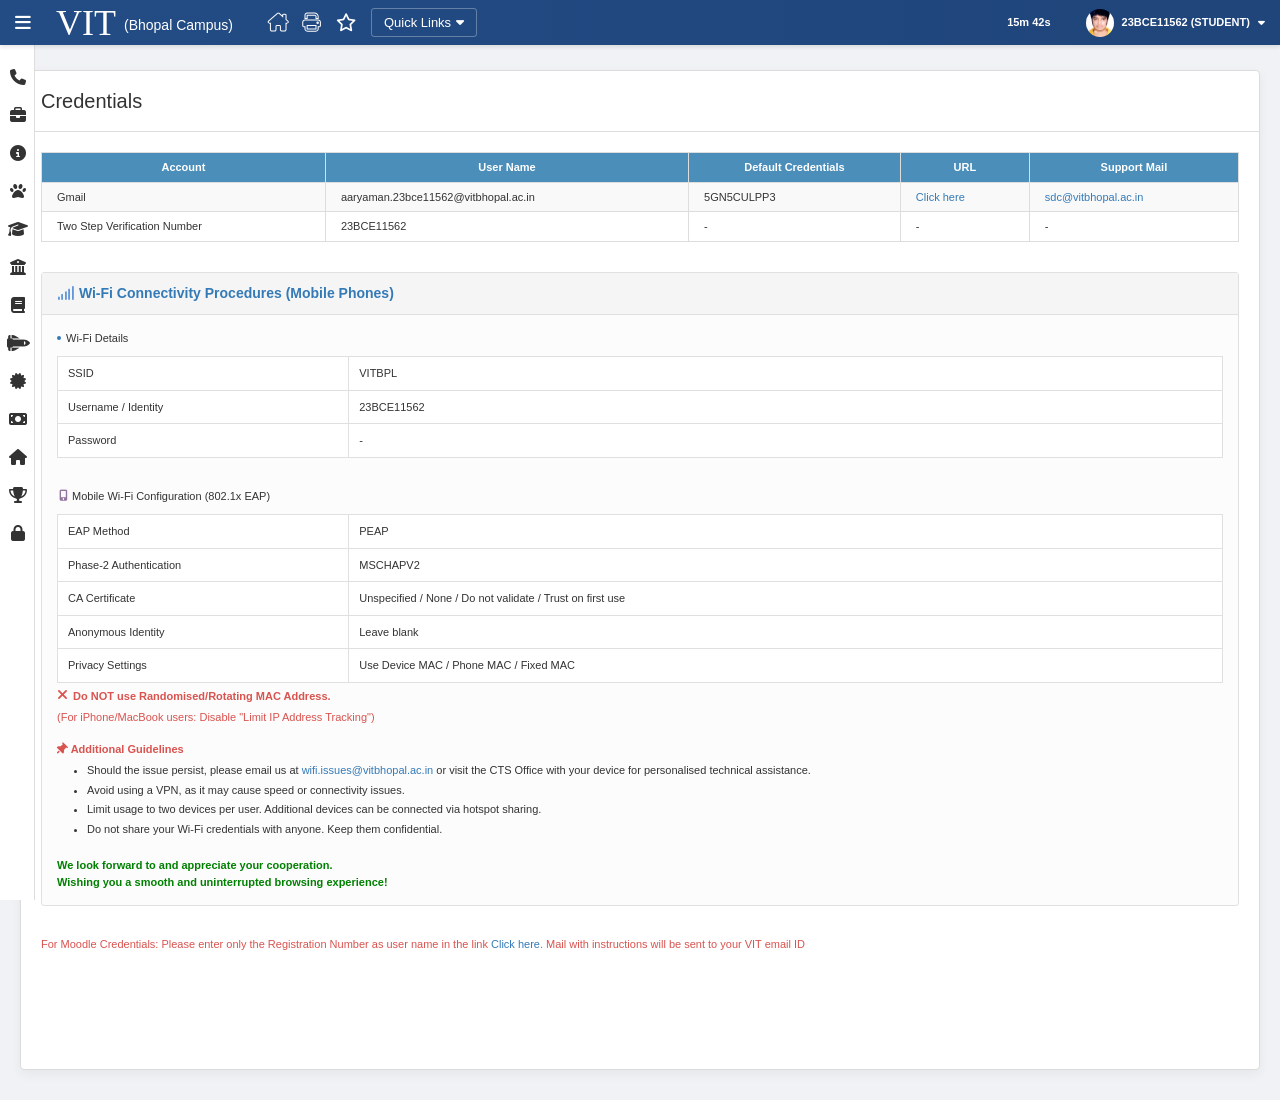
==== credentials.html @ 7d74352d "first commit" ====
<!DOCTYPE html>
<html lang="en">

<head>
    <meta charset="UTF-8">
    <meta name="viewport" content="width=720">
    <title>VTOP - Credentials</title>
    <link rel="stylesheet" href="styles.css">
    <link rel="stylesheet" href="https://cdnjs.cloudflare.com/ajax/libs/font-awesome/6.4.0/css/all.min.css">
</head>

<body>

    <!-- Top Navbar -->
    <nav class="navbar">
        <div class="nav-left">
            <button class="hamburger-btn" id="hamburger-btn"><i class="fa-solid fa-bars"></i></button>
            <div class="logo-group">
                <span class="vit-logo">VIT</span>
                <span class="campus-text">(Bhopal Campus)</span>
            </div>
            <div class="nav-actions">
                <button class="icon-btn"><i class="fa-solid fa-house-chimney"
                        style="color: transparent; -webkit-text-stroke: 1px #ffffff;"></i></button>
                <button class="icon-btn"><i class="fa-solid fa-print"
                        style="color: transparent; -webkit-text-stroke: 1px #ffffff;"></i></button>
                <button class="icon-btn"><i class="fa-regular fa-star"></i></button>
                <button class="dropdown-btn">Quick Links <i class="fa-solid fa-caret-down"
                        style="margin-left:5px;"></i></button>
            </div>
        </div>
        <div class="nav-right">
            <div class="session-timer">
                <span id="session-timer">Session Time : 19m 35s</span>
            </div>
            <div class="user-profile-nav">
                <img src="image.png" alt="User" class="avatar-small">
                <span class="user-id">23BCE11562 (STUDENT) <i class="fa-solid fa-caret-down"
                        style="margin-left:5px;"></i></span>
            </div>
        </div>
    </nav>

    <div class="main-container">
        <!-- Left Sidebar -->
        <aside class="sidebar" id="sidebar">
            <div class="sidebar-item">
                <button class="sidebar-icon"><i class="fa-solid fa-phone"></i></button>
                <div class="popup-menu" style="min-width: 150px; padding:0;">
                    <div class="popup-item" style="padding: 10px 20px;"><i class="fa-solid fa-phone"
                            style="font-size:12px; margin-right: 5px"></i> Contact Us</div>
                </div>
            </div>
            <div class="sidebar-item">
                <button class="sidebar-icon"><i class="fa-solid fa-briefcase"></i></button>
                <div class="popup-menu">
                    <div class="popup-title">My Info</div>
                    <a href="profile.html" class="popup-item" style="text-decoration:none; color:inherit; display:block;"><i class="fa-regular fa-circle-dot"></i> Profile</a>
                    <a href="credentials.html" class="popup-item" style="text-decoration:none; color:inherit; display:block;"><i class="fa-regular fa-circle-dot"></i> Credentials</a>
                    <div class="popup-item"><i class="fa-regular fa-circle-dot"></i> Acknowledgement View</div>
                    <div class="popup-item"><i class="fa-regular fa-circle-dot"></i> Student Bank Info</div>
                    <div class="popup-item"><i class="fa-regular fa-circle-dot"></i> AAPAR ID Upload</div>
                </div>
            </div>
            <div class="sidebar-item">
                <button class="sidebar-icon"><i class="fa-solid fa-circle-info"></i></button>
                <div class="popup-menu">
                    <div class="popup-title">Info Corner</div>
                    <div class="popup-item"><i class="fa-regular fa-circle-dot"></i> FAQ</div>
                    <div class="popup-item"><i class="fa-regular fa-circle-dot"></i> Spotlight</div>
                    <div class="popup-item"><i class="fa-regular fa-circle-dot"></i> General</div>
                </div>
            </div>
            <div class="sidebar-item">
                <button class="sidebar-icon"><i class="fa-solid fa-paw"></i></button>
                <div class="popup-menu">
                    <div class="popup-title">Proctor</div>
                    <div class="popup-item"><i class="fa-regular fa-circle-dot"></i> Proctor Details</div>
                    <div class="popup-item"><i class="fa-regular fa-circle-dot"></i> Proctor Message</div>
                </div>
            </div>
            <div class="sidebar-item">
                <button class="sidebar-icon"><i class="fa-solid fa-graduation-cap"></i></button>
                <div class="popup-menu">
                    <div class="popup-title">Academics</div>
                    <div class="popup-item"><i class="fa-regular fa-circle-dot"></i> Faculty Info</div>
                    <div class="popup-item"><i class="fa-regular fa-circle-dot"></i> Class Messages</div>
                    <div class="popup-item"><i class="fa-regular fa-circle-dot"></i> My Curriculum</div>
                    <div class="popup-item"><i class="fa-regular fa-circle-dot"></i> Time Table</div>
                    <div class="popup-item"><i class="fa-regular fa-circle-dot"></i> Class Attendance</div>
                    <div class="popup-item"><i class="fa-regular fa-circle-dot"></i> Course Page</div>
                    <div class="popup-item"><i class="fa-regular fa-circle-dot"></i> QCM View</div>
                    <div class="popup-item"><i class="fa-regular fa-circle-dot"></i> Academics Calendar</div>
                    <div class="popup-item"><i class="fa-regular fa-circle-dot"></i> Course Withdraw</div>
                </div>
            </div>
            <div class="sidebar-item">
                <button class="sidebar-icon"><i class="fa-solid fa-building-columns"></i></button>
                <div class="popup-menu">
                    <div class="popup-title">Research</div>
                    <div class="popup-item"><i class="fa-regular fa-circle-dot"></i> My Research Profile</div>
                    <div class="popup-item"><i class="fa-regular fa-circle-dot"></i> Course Work Registration</div>
                    <div class="popup-item"><i class="fa-regular fa-circle-dot"></i> Registration Status</div>
                    <div class="popup-item"><i class="fa-regular fa-circle-dot"></i> Meeting info</div>
                </div>
            </div>
            <div class="sidebar-item">
                <button class="sidebar-icon"><i class="fa-solid fa-book"></i></button>
                <div class="popup-menu">
                    <div class="popup-title">Examination</div>
                    <div class="popup-item"><i class="fa-regular fa-circle-dot"></i> Exam Schedule</div>
                    <div class="popup-item"><i class="fa-regular fa-circle-dot"></i> Online Exam Schedule</div>
                    <div class="popup-item"><i class="fa-regular fa-circle-dot"></i> Offline Exam Schedule</div>
                    <div class="popup-item"><i class="fa-regular fa-circle-dot"></i> Marks</div>
                    <div class="popup-item"><i class="fa-regular fa-circle-dot"></i> Grades</div>
                    <div class="popup-item"><i class="fa-regular fa-circle-dot"></i> Paper See/Rev</div>
                    <div class="popup-item"><i class="fa-regular fa-circle-dot"></i> Grade History</div>
                    <div class="popup-item"><i class="fa-regular fa-circle-dot"></i> Arrear/ReFAT Details</div>
                    <div class="popup-item"><i class="fa-regular fa-circle-dot"></i> Re-Exam Application</div>
                    <div class="popup-item"><i class="fa-regular fa-circle-dot"></i> Supplementry Registration</div>
                </div>
            </div>
            <div class="sidebar-item">
                <button class="sidebar-icon"><i class="fa-solid fa-space-shuttle shuttle-icon"></i></button>
                <div class="popup-menu">
                    <div class="popup-title">Services</div>
                    <div class="popup-item"><i class="fa-regular fa-circle-dot"></i> PAT Registration</div>
                    <div class="popup-item"><i class="fa-regular fa-circle-dot"></i> Transcript Request</div>
                    <div class="popup-item"><i class="fa-regular fa-circle-dot"></i> Late Hour Request</div>
                    <div class="popup-item"><i class="fa-regular fa-circle-dot"></i> Water Facility</div>
                    <div class="popup-item"><i class="fa-regular fa-circle-dot"></i> Transport Facility</div>
                </div>
            </div>
            <div class="sidebar-item">
                <button class="sidebar-icon"><i class="fa-solid fa-certificate"></i></button>
                <div class="popup-menu">
                    <div class="popup-title">Bonafide</div>
                    <div class="popup-item"><i class="fa-regular fa-circle-dot"></i> Apply Bonafide</div>
                </div>
            </div>
            <div class="sidebar-item">
                <button class="sidebar-icon"><i class="fa-solid fa-money-bill"></i></button>
                <div class="popup-menu">
                    <div class="popup-title">Online Payments</div>
                    <div class="popup-item"><i class="fa-regular fa-circle-dot"></i> Payments</div>
                    <div class="popup-item"><i class="fa-regular fa-circle-dot"></i> Payment Receipts</div>
                    <div class="popup-item"><i class="fa-regular fa-circle-dot"></i> Fees Intimation</div>
                    <div class="popup-item"><i class="fa-regular fa-circle-dot"></i> Hostel Fees Intimation</div>
                </div>
            </div>
            <div class="sidebar-item">
                <button class="sidebar-icon"><i class="fa-solid fa-house"></i></button>
                <div class="popup-menu">
                    <div class="popup-title">Hostels</div>
                    <div class="popup-item"><i class="fa-regular fa-circle-dot"></i> Leave Request</div>
                    <div class="popup-item"><i class="fa-regular fa-circle-dot"></i> Leave History</div>
                    <div class="popup-item"><i class="fa-regular fa-circle-dot"></i> Biometric Report</div>
                    <div class="popup-item"><i class="fa-regular fa-circle-dot"></i> Hostel Room Allotment</div>
                </div>
            </div>
            <div class="sidebar-item">
                <button class="sidebar-icon"><i class="fa-solid fa-trophy"></i></button>
                <div class="popup-menu">
                    <div class="popup-title">SW Events</div>
                    <div class="popup-item"><i class="fa-regular fa-circle-dot"></i> Event Requisition</div>
                    <div class="popup-item"><i class="fa-regular fa-circle-dot"></i> Event Attendance</div>
                    <div class="popup-item"><i class="fa-regular fa-circle-dot"></i> Event Registration</div>
                </div>
            </div>
            <div class="sidebar-item">
                <button class="sidebar-icon"><i class="fa-solid fa-lock"></i></button>
                <div class="popup-menu">
                    <div class="popup-title">My Account</div>
                    <div class="popup-item"><i class="fa-regular fa-circle-dot"></i> Backup Codes</div>
                    <div class="popup-item"><i class="fa-regular fa-circle-dot"></i> Change Password</div>
                </div>
            </div>
        </aside>

        <!-- Main Content Area -->
        <main class="content-area">

            <div class="credentials-header">
                <h2>Credentials</h2>
            </div>

            <div class="credentials-content">
                <table class="cred-table">
                    <thead>
                        <tr>
                            <th>Account</th>
                            <th>User Name</th>
                            <th>Default Credentials</th>
                            <th>URL</th>
                            <th>Support Mail</th>
                        </tr>
                    </thead>
                    <tbody>
                        <tr>
                            <td>Gmail</td>
                            <td>aaryaman.23bce11562@vitbhopal.ac.in</td>
                            <td>5GN5CULPP3</td>
                            <td><a href="#">Click here</a></td>
                            <td><a href="mailto:sdc@vitbhopal.ac.in">sdc@vitbhopal.ac.in</a></td>
                        </tr>
                        <tr>
                            <td>Two Step Verification Number</td>
                            <td>23BCE11562</td>
                            <td>-</td>
                            <td>-</td>
                            <td>-</td>
                        </tr>
                    </tbody>
                </table>

                <div class="wifi-panel">
                    <div class="wifi-panel-header">
                        <i class="fa-solid fa-signal" style="color: #6398d8;"></i> Wi-Fi Connectivity Procedures (Mobile
                        Phones)
                    </div>

                    <div class="wifi-section">
                        <div class="wifi-subheader">
                            <div class="blue-dot"></div> Wi-Fi Details
                        </div>
                        <table class="wifi-info-table">
                            <tr>
                                <td class="wifi-label">SSID</td>
                                <td class="wifi-value">VITBPL</td>
                            </tr>
                            <tr>
                                <td class="wifi-label">Username / Identity</td>
                                <td class="wifi-value">23BCE11562</td>
                            </tr>
                            <tr>
                                <td class="wifi-label">Password</td>
                                <td class="wifi-value">-</td>
                            </tr>
                        </table>
                    </div>

                    <div class="wifi-section" style="margin-top: 15px;">
                        <div class="wifi-subheader" style="gap: 5px;">
                            <i class="fa-solid fa-mobile-screen-button" style="color: #92759e; margin-left: 2px;"></i>
                            Mobile Wi-Fi Configuration (802.1x EAP)
                        </div>
                        <table class="wifi-info-table">
                            <tr>
                                <td class="wifi-label">EAP Method</td>
                                <td class="wifi-value">PEAP</td>
                            </tr>
                            <tr>
                                <td class="wifi-label">Phase-2 Authentication</td>
                                <td class="wifi-value">MSCHAPV2</td>
                            </tr>
                            <tr>
                                <td class="wifi-label">CA Certificate</td>
                                <td class="wifi-value">Unspecified / None / Do not validate / Trust on first use</td>
                            </tr>
                            <tr>
                                <td class="wifi-label">Anonymous Identity</td>
                                <td class="wifi-value">Leave blank</td>
                            </tr>
                            <tr>
                                <td class="wifi-label">Privacy Settings</td>
                                <td class="wifi-value">Use Device MAC / Phone MAC / Fixed MAC</td>
                            </tr>
                        </table>
                    </div>

                    <div class="wifi-guidelines">
                        <div class="red-text bold" style="margin-bottom: 5px;">
                            <i class="fa-solid fa-xmark" style="font-size: 14px; margin-right: 2px;"></i> Do NOT use
                            Randomised/Rotating MAC Address.
                        </div>
                        <div class="red-text" style="margin-bottom: 15px;">
                            (For iPhone/MacBook users: Disable "Limit IP Address Tracking")
                        </div>

                        <div class="red-text bold" style="margin-bottom: 5px;">
                            <i class="fa-solid fa-thumbtack"
                                style="font-size: 12px; transform: rotate(45deg); margin-right: 2px;"></i> Additional
                            Guidelines
                        </div>
                        <ul class="guidelines-list">
                            <li>Should the issue persist, please email us at <a
                                    href="mailto:wifi.issues@vitbhopal.ac.in">wifi.issues@vitbhopal.ac.in</a> or visit
                                the CTS Office with your device for personalised technical assistance.</li>
                            <li>Avoid using a VPN, as it may cause speed or connectivity issues.</li>
                            <li>Limit usage to two devices per user. Additional devices can be connected via hotspot
                                sharing.</li>
                            <li>Do not share your Wi-Fi credentials with anyone. Keep them confidential.</li>
                        </ul>

                        <div class="green-text bold" style="margin-top: 20px;">We look forward to and appreciate your
                            cooperation.</div>
                        <div class="green-text bold">Wishing you a smooth and uninterrupted browsing experience!</div>
                    </div>
                </div>

                <div class="moodle-warning">
                    For Moodle Credentials: Please enter only the Registration Number as user name in the link <a
                        href="#">Click here</a>. Mail with instructions will be sent to your VIT email ID
                </div>
            </div>

        </main>
    </div>

    <script src="script.js"></script>
    <!-- VTOP Menu Drawer -->
    <div class="vtop-drawer-overlay" id="vtopDrawerOverlay"></div>
    <div class="vtop-drawer" id="vtopDrawer">
        <div class="vtop-drawer-header">
            <span>VTOP Menu</span>
            <button class="drawer-close-btn" id="drawerCloseBtn"><i class="fa-solid fa-bars"></i></button>
        </div>
        <div class="vtop-drawer-body">
            <a href="#" class="drawer-item-link">
                <div><i class="fa-solid fa-phone"></i> Contact Us</div>
            </a>
            
            <div class="drawer-item accordion-drawer active">
                <div class="drawer-item-header">
                    <div><i class="fa-solid fa-briefcase"></i> My Info</div>
                    <i class="fa-solid fa-chevron-down drawer-chevron"></i>
                </div>
                <div class="drawer-submenu">
                    <a href="profile.html"><i class="fa-regular fa-circle-dot"></i> Profile</a>
                    <a href="credentials.html"><i class="fa-regular fa-circle-dot"></i> Credentials</a>
                    <a href="#"><i class="fa-regular fa-circle-dot"></i> Acknowledgement View</a>
                    <a href="#"><i class="fa-regular fa-circle-dot"></i> Student Bank Info</a>
                    <a href="#"><i class="fa-regular fa-circle-dot"></i> AAPAR ID Upload</a>
                </div>
            </div>
            
            <div class="drawer-item accordion-drawer">
                <div class="drawer-item-header">
                    <div><i class="fa-solid fa-circle-info"></i> Info Corner</div>
                    <i class="fa-solid fa-chevron-down drawer-chevron"></i>
                </div>
                <div class="drawer-submenu">
                    <a href="#"><i class="fa-regular fa-circle-dot"></i> FAQ</a>
                    <a href="#"><i class="fa-regular fa-circle-dot"></i> Spotlight</a>
                    <a href="#"><i class="fa-regular fa-circle-dot"></i> General</a>
                </div>
            </div>
            
            <div class="drawer-item accordion-drawer">
                <div class="drawer-item-header">
                    <div><i class="fa-solid fa-paw"></i> Proctor</div>
                    <i class="fa-solid fa-chevron-down drawer-chevron"></i>
                </div>
                <div class="drawer-submenu">
                    <a href="#"><i class="fa-regular fa-circle-dot"></i> Proctor Details</a>
                    <a href="#"><i class="fa-regular fa-circle-dot"></i> Proctor Message</a>
                </div>
            </div>

            <div class="drawer-item accordion-drawer">
                <div class="drawer-item-header">
                    <div><i class="fa-solid fa-graduation-cap"></i> Academics</div>
                    <i class="fa-solid fa-chevron-down drawer-chevron"></i>
                </div>
                <div class="drawer-submenu">
                    <a href="#"><i class="fa-regular fa-circle-dot"></i> Faculty Info</a>
                    <a href="#"><i class="fa-regular fa-circle-dot"></i> Class Messages</a>
                    <a href="#"><i class="fa-regular fa-circle-dot"></i> My Curriculum</a>
                    <a href="#"><i class="fa-regular fa-circle-dot"></i> Time Table</a>
                    <a href="#"><i class="fa-regular fa-circle-dot"></i> Class Attendance</a>
                    <a href="#"><i class="fa-regular fa-circle-dot"></i> Course Page</a>
                </div>
            </div>

            <div class="drawer-item accordion-drawer">
                <div class="drawer-item-header">
                    <div><i class="fa-solid fa-building-columns"></i> Research</div>
                    <i class="fa-solid fa-chevron-down drawer-chevron"></i>
                </div>
                <div class="drawer-submenu">
                    <a href="#"><i class="fa-regular fa-circle-dot"></i> My Research Profile</a>
                    <a href="#"><i class="fa-regular fa-circle-dot"></i> Course Work Registration</a>
                    <a href="#"><i class="fa-regular fa-circle-dot"></i> Registration Status</a>
                    <a href="#"><i class="fa-regular fa-circle-dot"></i> Meeting info</a>
                </div>
            </div>

            <div class="drawer-item accordion-drawer">
                <div class="drawer-item-header">
                    <div><i class="fa-solid fa-book"></i> Examination</div>
                    <i class="fa-solid fa-chevron-down drawer-chevron"></i>
                </div>
                <div class="drawer-submenu">
                    <a href="#"><i class="fa-regular fa-circle-dot"></i> Exam Schedule</a>
                    <a href="#"><i class="fa-regular fa-circle-dot"></i> Marks</a>
                    <a href="#"><i class="fa-regular fa-circle-dot"></i> Grades</a>
                </div>
            </div>

            <div class="drawer-item accordion-drawer">
                <div class="drawer-item-header">
                    <div><i class="fa-solid fa-space-shuttle shuttle-icon"></i> Services</div>
                    <i class="fa-solid fa-chevron-down drawer-chevron"></i>
                </div>
                <div class="drawer-submenu">
                    <a href="#"><i class="fa-regular fa-circle-dot"></i> PAT Registration</a>
                    <a href="#"><i class="fa-regular fa-circle-dot"></i> Transcript Request</a>
                </div>
            </div>

            <div class="drawer-item accordion-drawer">
                <div class="drawer-item-header">
                    <div><i class="fa-solid fa-certificate"></i> Bonafide</div>
                    <i class="fa-solid fa-chevron-down drawer-chevron"></i>
                </div>
                <div class="drawer-submenu">
                    <a href="#"><i class="fa-regular fa-circle-dot"></i> Apply Bonafide</a>
                </div>
            </div>

            <div class="drawer-item accordion-drawer">
                <div class="drawer-item-header">
                    <div><i class="fa-solid fa-money-bill"></i> Online Payments</div>
                    <i class="fa-solid fa-chevron-down drawer-chevron"></i>
                </div>
                <div class="drawer-submenu">
                    <a href="#"><i class="fa-regular fa-circle-dot"></i> Payments</a>
                </div>
            </div>

            <div class="drawer-item accordion-drawer">
                <div class="drawer-item-header">
                    <div><i class="fa-solid fa-house"></i> Hostels</div>
                    <i class="fa-solid fa-chevron-down drawer-chevron"></i>
                </div>
                <div class="drawer-submenu">
                    <a href="#"><i class="fa-regular fa-circle-dot"></i> Leave Request</a>
                </div>
            </div>

            <div class="drawer-item accordion-drawer">
                <div class="drawer-item-header">
                    <div><i class="fa-solid fa-trophy"></i> SW Events</div>
                    <i class="fa-solid fa-chevron-down drawer-chevron"></i>
                </div>
                <div class="drawer-submenu">
                    <a href="#"><i class="fa-regular fa-circle-dot"></i> Event Registration</a>
                </div>
            </div>

            <div class="drawer-item accordion-drawer">
                <div class="drawer-item-header">
                    <div><i class="fa-solid fa-lock"></i> My Account</div>
                    <i class="fa-solid fa-chevron-down drawer-chevron"></i>
                </div>
                <div class="drawer-submenu">
                    <a href="#"><i class="fa-regular fa-circle-dot"></i> Change Password</a>
                </div>
            </div>

        </div>
    </div>

</body>

</html>
---- styles.css ----
:root {
    --primary-blue: #3075b6;
    --secondary-blue: #3075b6;
    --tertiary-blue: #3075b6;
    --bg-light: #f0f2f5;
    --gold: #ffc107;
    --crimson: #d32f2f;
    --text-dark: #333;
    --text-light: #fff;
    --border-color: #ddd;
    --table-col-label: #e8e8e8;
    --table-col-value: #fbf0e1;
    --table-border: #ccc;
}

* {
    margin: 0;
    padding: 0;
    box-sizing: border-box;
}

body {
    font-family: Arial, Helvetica, sans-serif;
    background-color: var(--bg-light);
    color: var(--text-dark);
    font-size: 13px;
    line-height: 1.5;
    overflow-x: hidden;
}

/* Navbar */
.navbar {
    width: 100%;
    height: 45px;
    background: linear-gradient(to right, #234c85, #1f457a);
    display: flex;
    justify-content: space-between;
    align-items: center;
    padding: 0 15px;
    position: fixed;
    top: 0;
    left: 0;
    z-index: 1000;
    box-shadow: 0 2px 4px rgba(0,0,0,0.1);
}

.nav-left, .nav-right {
    display: flex;
    align-items: center;
    gap: 15px;
}

.hamburger-btn, .icon-btn {
    background: transparent;
    border: none;
    color: var(--text-light);
    font-size: 18px;
    cursor: pointer;
    display: flex;
    align-items: center;
    justify-content: center;
}

.hamburger-btn {
    margin-right: 10px;
}

.logo-group {
    display: flex;
    align-items: center;
    gap: 8px;
}

.vit-logo {
    color: var(--text-light);
    font-size: 36px;
    font-family: 'Times New Roman', Times, serif;
    font-weight: normal;
}

.campus-text {
    color: var(--text-light);
    font-size: 14px;
    margin-top: 5px;
}

.nav-actions {
    display: flex;
    align-items: center;
    gap: 15px;
    margin-left: 20px;
}

.dropdown-btn {
    background: transparent;
    border: 1px solid rgba(255, 255, 255, 0.3);
    border-radius: 3px;
    color: var(--text-light);
    padding: 6px 12px;
    cursor: pointer;
    font-size: 13px;
    display: flex;
    align-items: center;
}

.session-timer {
    color: var(--text-light);
    font-weight: 700;
    font-size: 11px;
    margin-right: 20px;
}

.user-profile-nav {
    display: flex;
    align-items: center;
    gap: 8px;
    cursor: pointer;
}

.avatar-small {
    width: 28px;
    height: 28px;
    border-radius: 50%;
    object-fit: cover;
}

.user-id {
    color: var(--text-light);
    font-weight: 600;
    font-size: 11px;
}

/* Layout Container */
.main-container {
    display: flex;
    margin-top: 50px;
    min-height: calc(100vh - 50px);
}

/* Sidebar */
.sidebar {
    width: 35px;
    background-color: #ffffff;
    border-right: 1px solid var(--border-color);
    display: flex;
    flex-direction: column;
    align-items: center;
    padding-top: 15px;
    position: fixed;
    top: 45px;
    bottom: 0;
    left: 0;
    z-index: 500;
    transition: transform 0.3s ease;
}

.sidebar.hidden {
    transform: translateX(-100%);
}

.sidebar-icon {
    width: 100%;
    padding: 8px 0;
    margin-bottom: 2px;
    background: transparent;
    border: 1px solid transparent;
    border-left: 3px solid transparent;
    color: var(--text-dark);
    font-size: 16px;
    cursor: pointer;
    transition: background-color 0.2s, border-left 0.2s, color 0.2s;
}

.sidebar-icon:hover {
    background-color: var(--bg-hover);
    color: var(--primary-color);
}

.sidebar-item {
    position: relative;
    width: 100%;
}

.sidebar-item.active .sidebar-icon {
    border: 1px solid #d2e3f5;
    border-left: 3px solid var(--primary-color);
    background-color: #f4f8fc;
    color: var(--primary-color);
}

.popup-menu {
    display: none;
    position: absolute;
    top: 0;
    left: 45px;
    background: #fdfdfd;
    border: 1px solid #dcdcdc;
    border-radius: 4px;
    min-width: 220px;
    box-shadow: 2px 2px 8px rgba(0,0,0,0.15);
    z-index: 1000;
    padding: 10px 0;
}

.popup-menu.show-popup {
    display: block;
}

.popup-title {
    font-weight: 700;
    text-align: center;
    padding: 0 10px 15px;
    border-bottom: 1px solid #eaeaea;
    margin-bottom: 10px;
    font-size: 12px;
    color: #333;
}

.popup-item {
    padding: 6px 20px;
    cursor: pointer;
    font-size: 12px;
    display: flex;
    align-items: center;
    gap: 12px;
    color: #333;
}

.popup-item:hover {
    background-color: #f0f0f0;
}

.popup-item i {
    font-size: 11px;
    color: #000;
}

/* Content Area */
.content-area {
    flex: 1;
    margin-left: 20px;
    margin-top: 20px;
    margin-right: 20px;
    margin-bottom: 30px;
    padding: 0;
    background-color: #ffffff;
    border: 1px solid #dcdcdc;
    border-radius: 4px;
    box-shadow: 0 4px 12px rgba(0,0,0,0.05);
    transition: margin-left 0.3s ease;
    min-height: 1000px;
}

.content-area.expanded {
    margin-left: 15px;
}

/* Profile Header */
.profile-header {
    background-color: transparent;
    border-radius: 0;
    padding: 40px 60px 40px 180px;
    display: flex;
    align-items: center;
    gap: 120px;
    margin-bottom: 30px;
    box-shadow: none;
    border-bottom: none;
}

.profile-photo-container {
    display: flex;
    flex-direction: column;
    align-items: center;
    gap: 8px;
    width: 120px;
}

.profile-photo {
    width: 100px;
    height: 115px;
    border: 1.5px solid #235cae;
    border-radius: 12px;
    padding: 0;
    object-fit: cover;
}

.profile-name {
    font-weight: 500;
    font-size: 11px;
    color: #000;
    text-transform: uppercase;
    text-align: center;
    line-height: 1.2;
}

.profile-info-grid {
    display: flex;
    gap: 50px;
    flex: 1;
    margin-top: -30px;
}

.info-col {
    display: flex;
    flex-direction: column;
    gap: 25px;
    flex: 1;
}

.info-item {
    display: flex;
    gap: 5px;
    align-items: baseline;
}

.info-label {
    color: var(--crimson);
    font-weight: bold;
    font-size: 10px;
    text-transform: uppercase;
    width: auto;
}

.info-value {
    color: var(--text-dark);
    font-size: 11px;
    line-height: 1.3;
    font-weight: bold;
}

/* Accordions */
.accordions-container {
    display: flex;
    flex-direction: column;
    gap: 20px;
    padding: 0 40px 40px 40px;
}

.accordion {
    border-radius: 0;
    border: 1px solid #b5c5d5;
    background-color: var(--text-light);
}

.accordion-header {
    width: 100%;
    height: 48px;
    background: linear-gradient(to right, #1d406d 0%, #1a56a6 25%, #1783e6 50%, #1a56a6 75%, #152d54 100%);
    display: flex;
    justify-content: space-between;
    align-items: center;
    padding: 0 15px 0 0;
    cursor: pointer;
    user-select: none;
}

.accordion-header-left {
    display: flex;
    align-items: center;
    gap: 15px;
    height: 100%;
}

.icon-badge {
    position: relative;
    width: 40px;
    height: 34px;
    background-color: #f9c000;
    display: flex;
    justify-content: center;
    align-items: center;
    color: #000;
    font-size: 16px;
    align-self: flex-start;
}

.icon-badge::before {
    content: '';
    position: absolute;
    top: -5px;
    left: 0;
    width: 18px;
    height: 5px;
    background-color: #f9c000;
    border-top-left-radius: 3px;
    border-top-right-radius: 6px;
}

.accordion-title {
    color: #222222;
    font-weight: 600;
    font-size: 16px;
    letter-spacing: 0px;
    text-transform: uppercase;
}

.accordion.active .accordion-title {
    color: #ffffff;
}

.chevron {
    color: #222222;
    font-size: 14px;
    font-weight: normal;
    padding-right: 15px;
    transition: transform 0.3s, color 0.3s;
}

.accordion.active .chevron {
    color: #ffffff;
    transform: rotate(180deg);
}

.accordion-content {
    display: none;
    padding: 0;
    background-color: var(--text-light);
}

/* Table styling for Hostel Info */
.table-container {
    padding: 15px;
    border-radius: 2px;
    overflow: hidden;
}

.info-table {
    width: 100%;
    border-collapse: collapse;
    border: 1px solid var(--table-border);
}

.info-table td {
    padding: 10px 15px;
    border-bottom: 1px solid #e8e8e8;
}

.info-table tr:last-child td {
    border-bottom: none;
}

.col-label {
    width: 31%;
    font-size: 12px;
    font-weight: 600;
    color: var(--text-dark);
}

.col-value {
    width: 69%;
    font-size: 12px;
    font-weight: 400;
    color: var(--text-dark);
}

.info-table tr:not(.row-separator) .col-label {
    background-color: #dfdfdf;
}

.info-table tr:not(.row-separator) .col-value {
    background-color: #fbf0dd;
}

.row-separator td {
    background-color: #aebbf5;
    color: #333;
    text-align: center;
    font-weight: 600;
    font-size: 11px;
    text-transform: uppercase;
    padding: 6px;
    border: none;
}

/* Mess Select Dropdown */
.mess-select {
    width: 100%;
    background-color: transparent;
    border: 1px solid transparent;
    font-family: Arial, Helvetica, sans-serif;
    font-size: 12px;
    color: var(--text-dark);
    padding: 2px 5px;
    cursor: pointer;
    outline: none;
    appearance: none;
    -webkit-appearance: none;
    -moz-appearance: none;
}

.mess-select:hover, .mess-select:focus {
    border: 1px solid #aaa;
    background-color: rgba(255,255,255,0.5);
    border-radius: 3px;
}

/* Custom dropdown arrow only visible on hover/focus */
.mess-select:hover {
    background-image: url("data:image/svg+xml;utf8,<svg fill='black' height='24' viewBox='0 0 24 24' width='24' xmlns='http://www.w3.org/2000/svg'><path d='M7 10l5 5 5-5z'/><path d='M0 0h24v24H0z' fill='none'/></svg>");
    background-repeat: no-repeat;
    background-position-x: 99%;
    background-position-y: center;
    background-size: 16px;
    padding-right: 20px;
}

/* Removed mobile media queries to maintain desktop view */

/* Credentials Page */
.credentials-header {
    padding: 15px 20px;
    border-bottom: 1px solid #ddd;
    margin-bottom: 20px;
}
.credentials-header h2 {
    margin: 0;
    font-size: 20px;
    color: #333;
    font-weight: normal;
}
.credentials-content {
    padding: 0 20px;
}
.cred-table {
    width: 100%;
    border-collapse: collapse;
    margin-bottom: 30px;
    border: 1px solid #ddd;
}
.cred-table th {
    background-color: #4a8eb9;
    color: white;
    font-size: 11px;
    font-weight: bold;
    padding: 6px 15px;
    text-align: center;
    border: 1px solid #ddd;
}
.cred-table td {
    padding: 6px 15px;
    font-size: 11px;
    border: 1px solid #ddd;
    color: #333;
}
.cred-table tbody tr:nth-child(odd) {
    background-color: #f9f9f9;
}
.cred-table tbody tr:nth-child(even) {
    background-color: #ffffff;
}
.cred-table a {
    color: #337ab7;
    text-decoration: none;
}
.cred-table a:hover {
    text-decoration: underline;
}

.wifi-panel {
    border: 1px solid #e0e0e0;
    border-radius: 3px;
    margin-bottom: 30px;
    background-color: #fcfcfc;
}
.wifi-panel-header {
    background-color: #f5f5f5;
    padding: 10px 15px;
    font-weight: bold;
    font-size: 14px;
    color: #337ab7;
    border-bottom: 1px solid #e0e0e0;
}
.wifi-section {
    padding: 15px 15px 0 15px;
}
.wifi-subheader {
    display: flex;
    align-items: center;
    font-size: 11px;
    color: #333;
    margin-bottom: 10px;
}
.blue-dot {
    width: 4px;
    height: 4px;
    background-color: #337ab7;
    border-radius: 50%;
    margin-right: 5px;
}
.wifi-info-table {
    width: 100%;
    border-collapse: collapse;
    margin-bottom: 5px;
}
.wifi-info-table td {
    padding: 8px 10px;
    font-size: 11px;
    border: 1px solid #e0e0e0;
    background-color: #ffffff;
}
.wifi-label {
    width: 25%;
    font-weight: normal;
    color: #333;
}
.wifi-value {
    width: 75%;
    color: #333;
}
.wifi-guidelines {
    padding: 0 15px 15px 15px;
    font-size: 11px;
    line-height: 1.5;
}
.red-text { color: #d9534f; }
.green-text { color: #008000; }
.bold { font-weight: bold; }
.guidelines-list {
    margin: 5px 0 15px 15px;
    padding-left: 15px;
    color: #333;
}
.guidelines-list li {
    margin-bottom: 3px;
}
.guidelines-list a {
    color: #337ab7;
    text-decoration: none;
}
.moodle-warning {
    color: #d9534f;
    font-size: 11px;
    margin-bottom: 30px;
}
.moodle-warning a {
    color: #337ab7;
    text-decoration: none;
}

/* VTOP Drawer Styles */
.vtop-drawer-overlay {
    position: fixed;
    top: 0;
    left: 0;
    width: 100vw;
    height: 100vh;
    background: rgba(0, 0, 0, 0.5);
    z-index: 9998;
    display: none;
}
.vtop-drawer-overlay.active {
    display: block;
}
.vtop-drawer {
    position: fixed;
    top: 0;
    left: -320px;
    width: 300px;
    height: 100vh;
    background: #ffffff;
    z-index: 9999;
    transition: left 0.3s ease;
    box-shadow: 2px 0 10px rgba(0,0,0,0.1);
}
.vtop-drawer.open {
    left: 0;
}
.vtop-drawer-header {
    height: 50px;
    background: linear-gradient(to right, #0056b3, #1a75ff);
    color: white;
    display: flex;
    align-items: center;
    justify-content: space-between;
    padding: 0 15px;
    font-size: 16px;
    font-weight: 500;
}
.drawer-close-btn {
    background: transparent;
    border: none;
    color: white;
    font-size: 18px;
    cursor: pointer;
}
.vtop-drawer-body {
    overflow-y: auto;
    height: calc(100vh - 50px);
    padding-bottom: 20px;
}
.drawer-item-header, .drawer-item-link {
    padding: 12px 20px;
    display: flex;
    align-items: center;
    color: #000;
    font-size: 13px;
    font-weight: 600;
    cursor: pointer;
    border-bottom: 1px solid #f0f0f0;
    justify-content: space-between;
    text-decoration: none;
}
.drawer-item-header:hover, .drawer-item-link:hover {
    background: #f9f9f9;
}
.drawer-item-header div, .drawer-item-link div {
    display: flex;
    align-items: center;
}
.drawer-item-header i:first-child, .drawer-item-link i:first-child {
    width: 20px;
    margin-right: 15px;
    font-size: 14px;
    color: #000;
}
.accordion-drawer.active .drawer-item-header {
    color: #0056b3;
    border: 1px solid #6398d8;
    border-radius: 4px;
    margin: 5px 15px;
    padding: 10px 15px;
    border-bottom: 1px solid #6398d8; /* override */
}
.accordion-drawer.active .drawer-item-header i {
    color: #0056b3;
}
.drawer-chevron {
    transition: transform 0.3s;
}
.accordion-drawer.active .drawer-chevron {
    transform: rotate(180deg);
}
.drawer-submenu {
    display: none;
    background: #ffffff;
    padding-bottom: 5px;
}
.accordion-drawer.active .drawer-submenu {
    display: block;
}
.drawer-submenu a {
    display: block;
    padding: 10px 20px 10px 50px;
    color: #333;
    text-decoration: none;
    font-size: 12px;
}
.drawer-submenu a:hover {
    background: #f0f0f0;
}
.drawer-submenu a i {
    margin-right: 10px;
    font-size: 10px;
}

.services-img-icon {
    width: 16px;
    height: 16px;
    object-fit: contain;
    margin-right: 15px;
    vertical-align: middle;
}
.sidebar-icon .services-img-icon {
    margin-right: 0;
    width: 18px;
    height: 18px;
}

.shuttle-icon {
    transform: scale(1.15);
    display: inline-block;
}
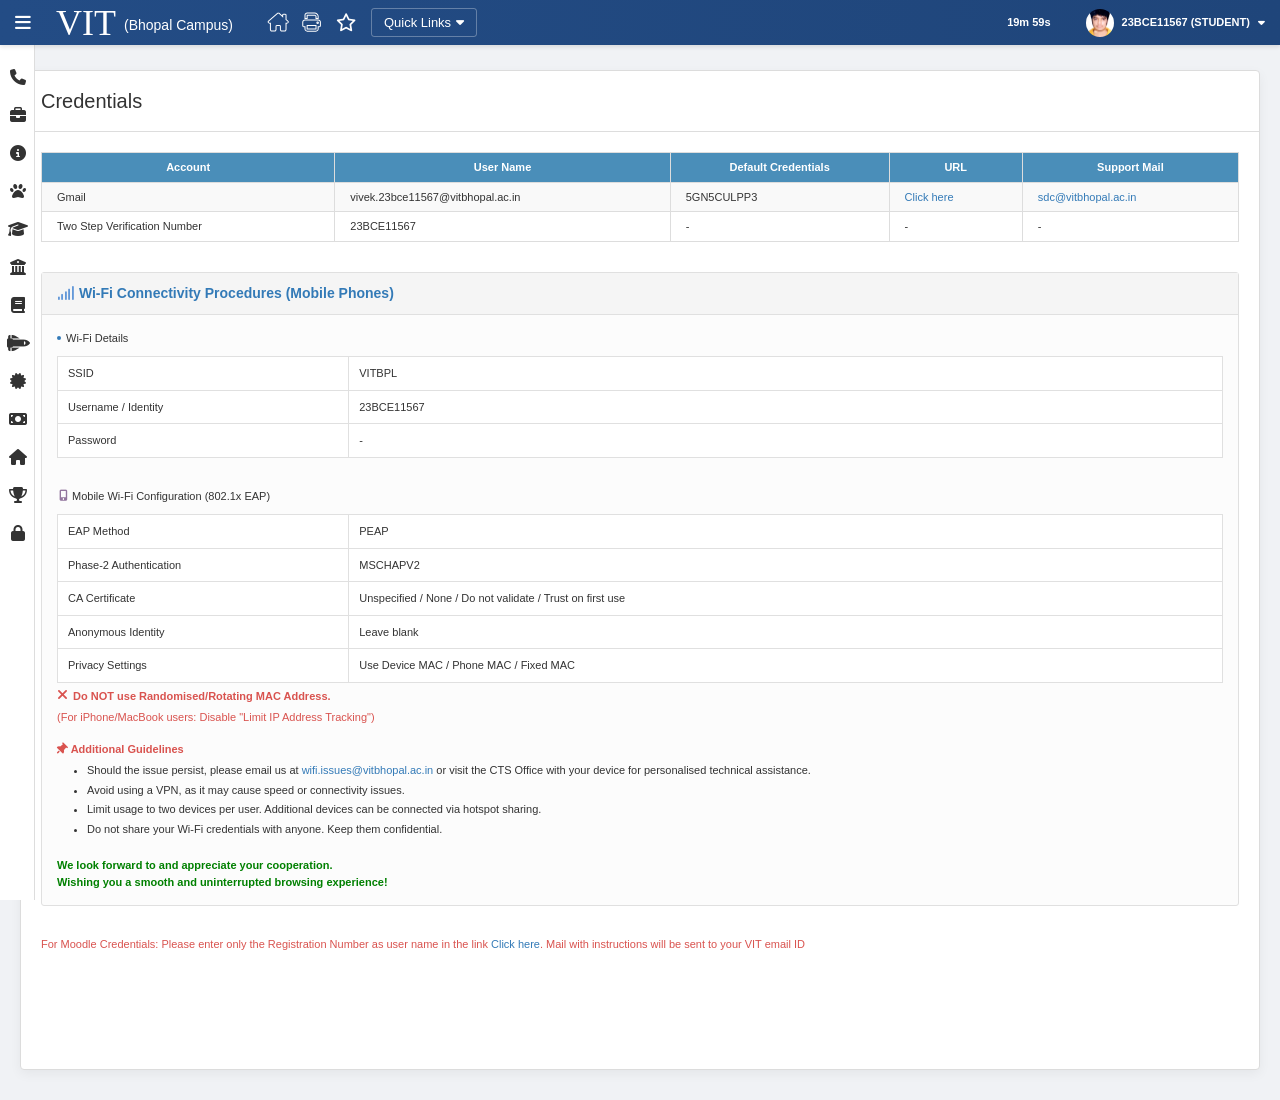
==== commit 30257c35: "Update user and family details" ====
--- a/credentials.html
+++ b/credentials.html
@@ -35,7 +35,7 @@
             </div>
             <div class="user-profile-nav">
                 <img src="image.png" alt="User" class="avatar-small">
-                <span class="user-id">23BCE11562 (STUDENT) <i class="fa-solid fa-caret-down"
+                <span class="user-id">23BCE11567 (STUDENT) <i class="fa-solid fa-caret-down"
                         style="margin-left:5px;"></i></span>
             </div>
         </div>
@@ -198,14 +198,14 @@
                     <tbody>
                         <tr>
                             <td>Gmail</td>
-                            <td>aaryaman.23bce11562@vitbhopal.ac.in</td>
+                            <td>vivek.23bce11567@vitbhopal.ac.in</td>
                             <td>5GN5CULPP3</td>
                             <td><a href="#">Click here</a></td>
                             <td><a href="mailto:sdc@vitbhopal.ac.in">sdc@vitbhopal.ac.in</a></td>
                         </tr>
                         <tr>
                             <td>Two Step Verification Number</td>
-                            <td>23BCE11562</td>
+                            <td>23BCE11567</td>
                             <td>-</td>
                             <td>-</td>
                             <td>-</td>
@@ -230,7 +230,7 @@
                             </tr>
                             <tr>
                                 <td class="wifi-label">Username / Identity</td>
-                                <td class="wifi-value">23BCE11562</td>
+                                <td class="wifi-value">23BCE11567</td>
                             </tr>
                             <tr>
                                 <td class="wifi-label">Password</td>
